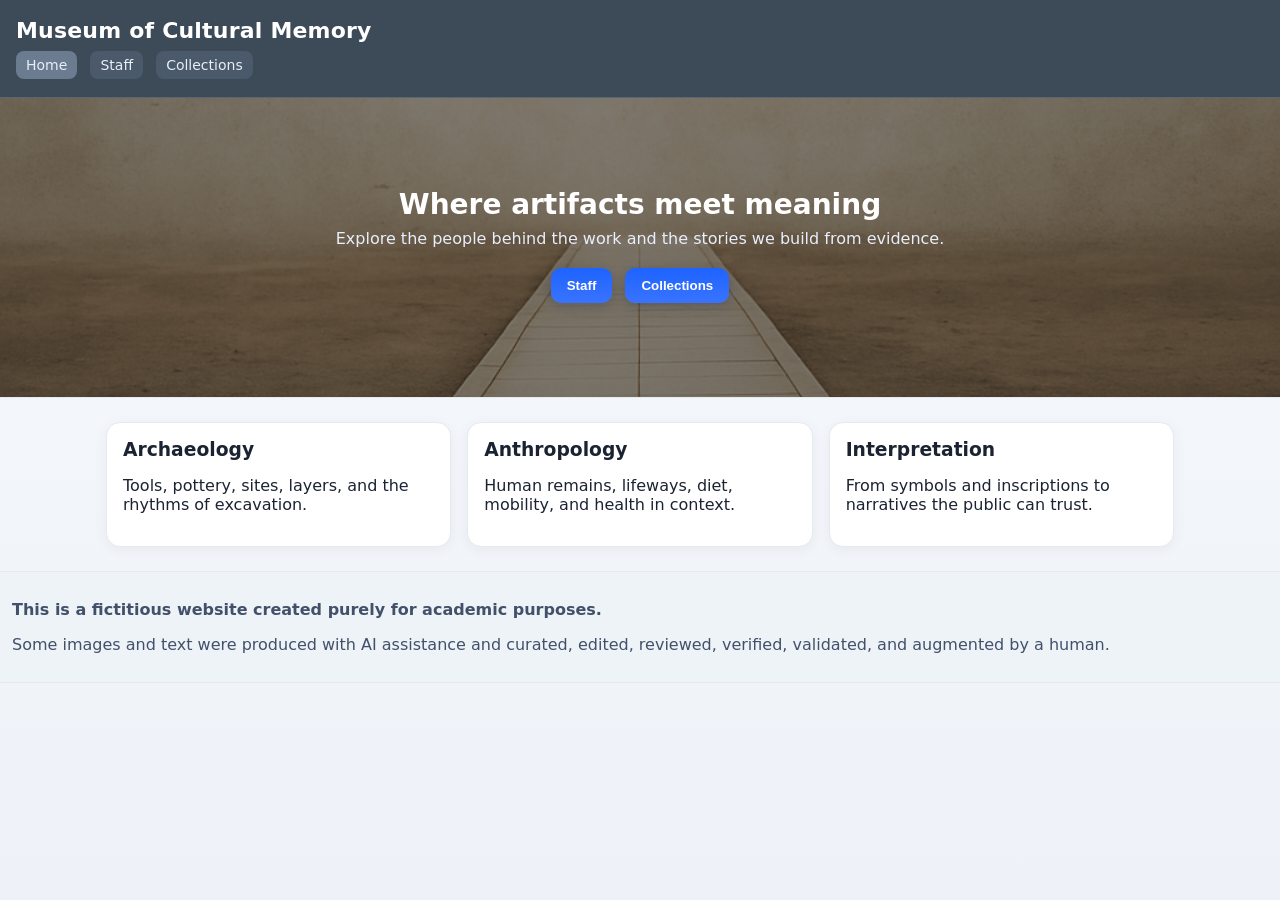
==== index.html @ 85394cfe "mueseum" ====
<!DOCTYPE html>
<html lang="en">
<head>
  <meta charset="utf-8" />
  <meta name="viewport" content="width=device-width, initial-scale=1" />
  <meta name="robots" content="noindex, nofollow">
  <title>Museum of Cultural Memory — Home</title>
  <link rel="stylesheet" href="css/style.css" />
</head>
<body>
  <!-- Top field (full width) -->
  <header class="site-header">
    <h1>Museum of Cultural Memory</h1>
    <nav class="site-nav">
      <a href="index.html" aria-current="page">Home</a>
      <a href="html/staff.html">Staff</a>
      <a href="html/collections.html">Collections</a>
    </nav>
  </header>

  <!-- Hero with background image + central buttons -->
  <section class="hero">
    <div class="hero-inner">
      <h2>Where artifacts meet meaning</h2>
      <p class="hero-sub">Explore the people behind the work and the stories we build from evidence.</p>
      <div class="hero-actions">
        <button onclick="location.href='html/staff.html'">Staff</button>
        <button onclick="location.href='html/collections.html'">Collections</button>
      </div>
    </div>
  </section>

  <!-- Three equal columns across the canvas -->
  <main class="container">
    <section class="triptych">
      <article class="card">
        <h3>Archaeology</h3>
        <p>Tools, pottery, sites, layers, and the rhythms of excavation.</p>
      </article>
      <article class="card">
        <h3>Anthropology</h3>
        <p>Human remains, lifeways, diet, mobility, and health in context.</p>
      </article>
      <article class="card">
        <h3>Interpretation</h3>
        <p>From symbols and inscriptions to narratives the public can trust.</p>
      </article>
    </section>
  </main>

  <!-- Bottom field (full width) with required text -->
  <footer class="site-footer">
    <p><strong>This is a fictitious website created purely for academic purposes.</strong></p>
    <p>Some images and text were produced with AI assistance and curated, edited, reviewed, verified, validated, and augmented by a human.</p>
  </footer>
</body>
</html>
---- css/style.css ----
/* Theme */
:root {
  --bg: #f6f8fb;
  --panel: #ffffff;
  --ink: #1b2333;
  --muted: #5c6877;
  --border: #e6e9ef;
  --accent: #1e63ff;
}

/* Base */
* { box-sizing: border-box; }
html, body { height: 100%; }
body {
  margin: 0;
  font-family: system-ui, -apple-system, Segoe UI, Roboto, Arial, sans-serif;
  color: var(--ink);
  background: linear-gradient(180deg, #f7f9fc 0%, #eef2f8 100%);
}
.container { max-width: 1100px; margin: 24px auto; padding: 0 16px; }

/* Header (Top field full width) */
.site-header {
  background: #3d4b59;
  color: #fff;
  padding: 18px 16px;
  border-bottom: 1px solid rgba(255,255,255,0.15);
}
.site-header h1 { margin: 0 0 8px; font-size: 22px; letter-spacing: .2px; }
.site-nav a {
  display: inline-block;
  color: #e6eef7; text-decoration: none;
  background: #4b5a6a; padding: 6px 10px; border-radius: 8px;
  margin-right: 8px; font-size: 14px;
}
.site-nav a[aria-current="page"] { background: #6b7c90; }

/* Hero with background image */
.hero {
  min-height: 300px;
  display: grid; place-items: center;
  border-bottom: 1px solid var(--border);
  background:
    linear-gradient(0deg, rgba(10,12,18,.40), rgba(10,12,18,.40)),
    url("../images/bg/hero.png") center/cover no-repeat;
}
.hero-inner { text-align: center; color: #fff; padding: 36px 16px; }
.hero-inner h2 { margin: 0 0 8px; font-size: 28px; }
.hero-sub { margin: 0 0 16px; color: #e8eefc; }
.hero-actions button {
  appearance: none; cursor: pointer; border: 0;
  background: linear-gradient(180deg, var(--accent), #3974ff);
  color: #fff; font-weight: 600; padding: 10px 16px; border-radius: 10px;
  margin: 4px; box-shadow: 0 3px 12px rgba(20,40,80,.25);
}

/* Triptych (three equal columns) */
.triptych {
  display: grid; gap: 16px; margin: 24px 0;
  grid-template-columns: repeat(3, 1fr);
}
.card {
  background: var(--panel);
  border: 1px solid var(--border);
  border-radius: 14px;
  padding: 16px;
  box-shadow: 0 3px 14px rgba(0,0,0,.05);
}
.card h3 { margin: 0 0 8px; }

/* Staff cards (alternating layout) */
.staff-card {
  display: flex; gap: 24px; align-items: center;
  background: var(--panel);
  border: 1px solid var(--border);
  border-radius: 14px;
  padding: 18px;
  margin: 16px 0;
}
.staff-card:nth-of-type(even) { flex-direction: row-reverse; }

.staff-media { flex: 0 0 360px; }
.staff-media img {
  width: 100%;
  aspect-ratio: 4 / 3;
  object-fit: cover;
  border-radius: 12px;
  display: block;
}
.staff-content h2 { margin: 0 0 6px; }
.staff-subtitle { color: var(--muted); margin: 0 0 12px; }
.staff-content h3 { margin: 14px 0 8px; font-size: 1rem; }
.staff-content p, .staff-content ul { margin: 0 0 10px; }

/* Collections nav */
.collection-nav { display: flex; gap: 10px; margin: 8px 0 16px; }
.collection-nav button {
  appearance: none; cursor: pointer;
  background: #edf2ff; color: #1b2b6a; border: 1px solid #d6e0ff;
  padding: 8px 12px; border-radius: 8px; font-weight: 600;
}

/* Disclaimer + Footer (Bottom field) */
.disclaimer, .site-footer {
  background: #eef3f8;
  border: 1px solid var(--border);
  border-radius: 12px;
  padding: 12px;
  color: #42506a;
}
.site-footer { border-radius: 0; border-left: 0; border-right: 0; }

/* Mobile */
@media (max-width: 760px) {
  .triptych { grid-template-columns: 1fr; }
  .staff-card, .staff-card:nth-of-type(even) { flex-direction: column; }
  .staff-media { flex-basis: auto; width: 100%; }
}
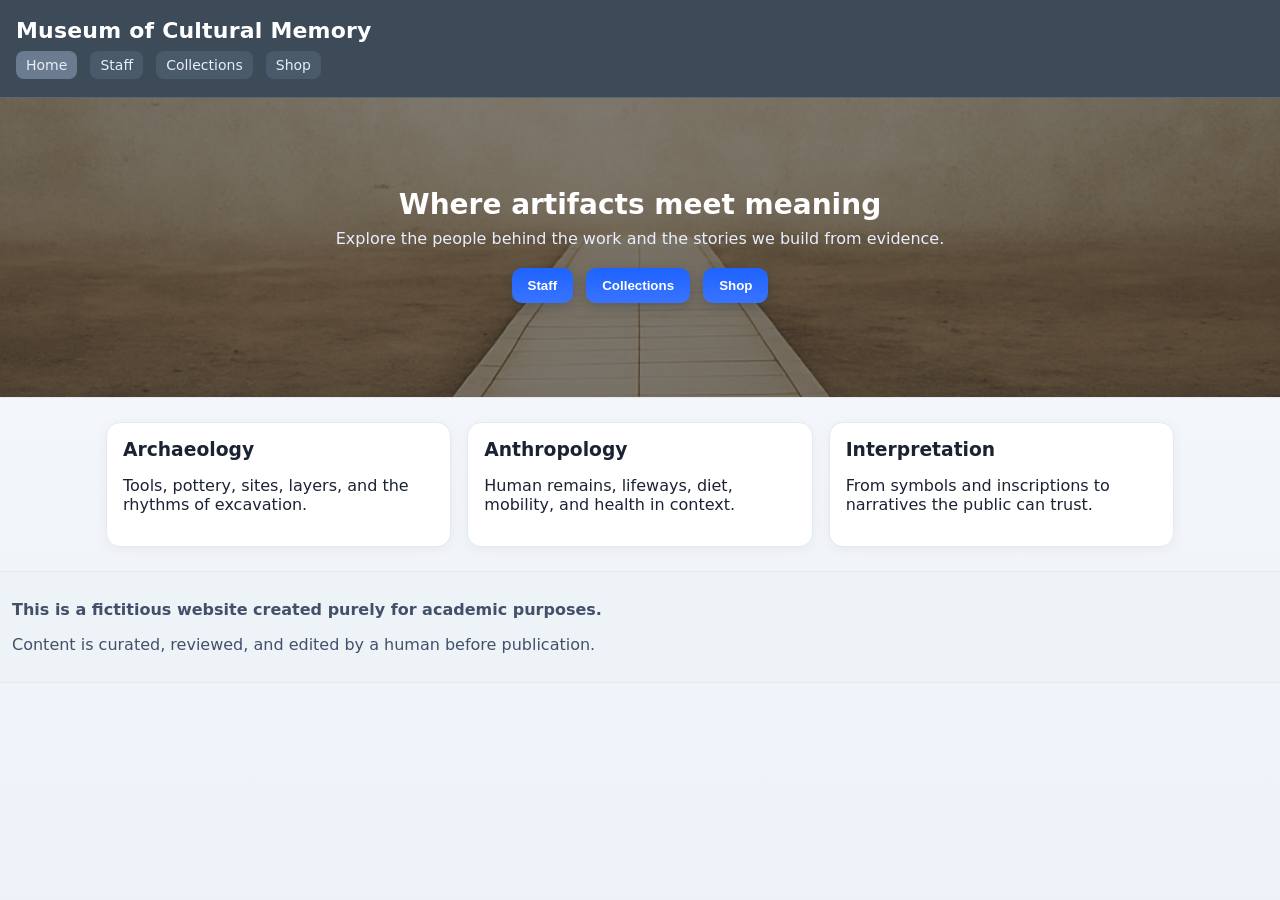
==== commit 9cb9bba0: "committt" ====
--- a/index.html
+++ b/index.html
@@ -2,23 +2,23 @@
 <html lang="en">
 <head>
   <meta charset="utf-8" />
+  <meta name="author" content="Your Name" />
   <meta name="viewport" content="width=device-width, initial-scale=1" />
-  <meta name="robots" content="noindex, nofollow">
+  <meta name="robots" content="noindex, nofollow" />
   <title>Museum of Cultural Memory — Home</title>
   <link rel="stylesheet" href="css/style.css" />
 </head>
 <body>
-  <!-- Top field (full width) -->
   <header class="site-header">
     <h1>Museum of Cultural Memory</h1>
     <nav class="site-nav">
       <a href="index.html" aria-current="page">Home</a>
       <a href="html/staff.html">Staff</a>
       <a href="html/collections.html">Collections</a>
+      <a href="html/shop.html">Shop</a>
     </nav>
   </header>
 
-  <!-- Hero with background image + central buttons -->
   <section class="hero">
     <div class="hero-inner">
       <h2>Where artifacts meet meaning</h2>
@@ -26,11 +26,11 @@
       <div class="hero-actions">
         <button onclick="location.href='html/staff.html'">Staff</button>
         <button onclick="location.href='html/collections.html'">Collections</button>
+        <button onclick="location.href='html/shop.html'">Shop</button>
       </div>
     </div>
   </section>
 
-  <!-- Three equal columns across the canvas -->
   <main class="container">
     <section class="triptych">
       <article class="card">
@@ -48,10 +48,9 @@
     </section>
   </main>
 
-  <!-- Bottom field (full width) with required text -->
   <footer class="site-footer">
     <p><strong>This is a fictitious website created purely for academic purposes.</strong></p>
-    <p>Some images and text were produced with AI assistance and curated, edited, reviewed, verified, validated, and augmented by a human.</p>
+    <p>Content is curated, reviewed, and edited by a human before publication.</p>
   </footer>
 </body>
 </html>
--- a/css/style.css
+++ b/css/style.css
@@ -1,4 +1,6 @@
-/* Theme */
+/* ===========================
+   Global Theme & Base
+   =========================== */
 :root {
   --bg: #f6f8fb;
   --panel: #ffffff;
@@ -8,7 +10,6 @@
   --accent: #1e63ff;
 }
 
-/* Base */
 * { box-sizing: border-box; }
 html, body { height: 100%; }
 body {
@@ -18,8 +19,11 @@
   background: linear-gradient(180deg, #f7f9fc 0%, #eef2f8 100%);
 }
 .container { max-width: 1100px; margin: 24px auto; padding: 0 16px; }
-
-/* Header (Top field full width) */
+.muted { color: var(--muted); }
+
+/* ===========================
+   Header + Top Navigation
+   =========================== */
 .site-header {
   background: #3d4b59;
   color: #fff;
@@ -29,16 +33,24 @@
 .site-header h1 { margin: 0 0 8px; font-size: 22px; letter-spacing: .2px; }
 .site-nav a {
   display: inline-block;
-  color: #e6eef7; text-decoration: none;
-  background: #4b5a6a; padding: 6px 10px; border-radius: 8px;
-  margin-right: 8px; font-size: 14px;
+  color: #e6eef7;
+  text-decoration: none;
+  background: #4b5a6a;
+  padding: 6px 10px;
+  border-radius: 8px;
+  margin-right: 8px;
+  font-size: 14px;
 }
 .site-nav a[aria-current="page"] { background: #6b7c90; }
 
-/* Hero with background image */
+/* ===========================
+   Home: Hero Section
+   (Background image at /images/bg/hero.png)
+   =========================== */
 .hero {
   min-height: 300px;
-  display: grid; place-items: center;
+  display: grid;
+  place-items: center;
   border-bottom: 1px solid var(--border);
   background:
     linear-gradient(0deg, rgba(10,12,18,.40), rgba(10,12,18,.40)),
@@ -48,15 +60,25 @@
 .hero-inner h2 { margin: 0 0 8px; font-size: 28px; }
 .hero-sub { margin: 0 0 16px; color: #e8eefc; }
 .hero-actions button {
-  appearance: none; cursor: pointer; border: 0;
+  appearance: none;
+  cursor: pointer;
+  border: 0;
   background: linear-gradient(180deg, var(--accent), #3974ff);
-  color: #fff; font-weight: 600; padding: 10px 16px; border-radius: 10px;
-  margin: 4px; box-shadow: 0 3px 12px rgba(20,40,80,.25);
-}
-
-/* Triptych (three equal columns) */
+  color: #fff;
+  font-weight: 600;
+  padding: 10px 16px;
+  border-radius: 10px;
+  margin: 4px;
+  box-shadow: 0 3px 12px rgba(20,40,80,.25);
+}
+
+/* ===========================
+   Home: Triptych (3 equal columns)
+   =========================== */
 .triptych {
-  display: grid; gap: 16px; margin: 24px 0;
+  display: grid;
+  gap: 16px;
+  margin: 24px 0;
   grid-template-columns: repeat(3, 1fr);
 }
 .card {
@@ -68,9 +90,13 @@
 }
 .card h3 { margin: 0 0 8px; }
 
-/* Staff cards (alternating layout) */
+/* ===========================
+   Staff: Alternating Cards
+   =========================== */
 .staff-card {
-  display: flex; gap: 24px; align-items: center;
+  display: flex;
+  gap: 24px;
+  align-items: center;
   background: var(--panel);
   border: 1px solid var(--border);
   border-radius: 14px;
@@ -78,7 +104,6 @@
   margin: 16px 0;
 }
 .staff-card:nth-of-type(even) { flex-direction: row-reverse; }
-
 .staff-media { flex: 0 0 360px; }
 .staff-media img {
   width: 100%;
@@ -92,15 +117,160 @@
 .staff-content h3 { margin: 14px 0 8px; font-size: 1rem; }
 .staff-content p, .staff-content ul { margin: 0 0 10px; }
 
-/* Collections nav */
-.collection-nav { display: flex; gap: 10px; margin: 8px 0 16px; }
-.collection-nav button {
-  appearance: none; cursor: pointer;
-  background: #edf2ff; color: #1b2b6a; border: 1px solid #d6e0ff;
-  padding: 8px 12px; border-radius: 8px; font-weight: 600;
-}
-
-/* Disclaimer + Footer (Bottom field) */
+/* ===========================
+   Collections: Subnav Tabs
+   =========================== */
+.collections-subnav {
+  display: flex;
+  gap: 10px;
+  margin: 16px 0;
+}
+.tab-btn {
+  appearance: none;
+  cursor: pointer;
+  border: 1px solid #d6e0ff;
+  background: #edf2ff;
+  color: #1b2b6a;
+  padding: 8px 12px;
+  border-radius: 8px;
+  font-weight: 600;
+}
+.tab-btn.active { background: #cfe0ff; }
+
+/* Section title per rubric */
+.collection-h1 {
+  margin: 8px 0 12px;
+  font-size: 22px;
+  letter-spacing: .2px;
+}
+
+/* ===========================
+   Collections: Gallery & Cards
+   =========================== */
+.gallery {
+  display: grid;
+  grid-template-columns: 1.1fr 1.1fr; /* two columns on desktop */
+  gap: 16px;
+}
+.artifact-card {
+  display: flex;
+  gap: 18px;
+  padding: 16px;
+  border: 1px solid var(--border);
+  border-radius: 12px;
+  background: var(--panel);
+}
+.artifact-media { flex: 0 0 320px; }
+.artifact-media img {
+  width: 100%;
+  height: auto;
+  border-radius: 10px;
+  display: block;
+}
+.artifact-content h2 { margin: 0 0 8px; font-size: 18px; }
+
+/* Metadata grid (14 fields, scannable) */
+.meta-grid {
+  display: grid;
+  grid-template-columns: 180px 1fr;
+  gap: 6px 10px;
+  margin: 6px 0 0;
+}
+.meta-grid dt { color: var(--muted); font-weight: 600; }
+.meta-grid dd { margin: 0; line-height: 1.5; }
+
+/* ===========================
+   Shop: Grid & Items (Phase 1)
+   =========================== */
+.shop-grid {
+  display: grid;
+  grid-template-columns: 1.1fr 1.1fr;
+  gap: 16px;
+  margin-top: 10px;
+}
+.souvenir-item {
+  display: flex;
+  gap: 16px;
+  padding: 14px;
+  border: 1px solid var(--border);
+  border-radius: 12px;
+  background: var(--panel);
+}
+.souvenir-img {
+  width: 220px;
+  height: auto;
+  border-radius: 10px;
+  display: block;
+  cursor: zoom-in;
+  transition: transform .2s ease;
+}
+.souvenir-img:hover { transform: scale(1.02); }
+.souvenir-info h2 { margin: 0 0 6px; font-size: 18px; }
+.souvenir-info .desc { margin: 0 0 6px; line-height: 1.45; }
+.price { font-weight: 700; margin: 6px 0; }
+.add-btn {
+  appearance: none;
+  cursor: pointer;
+  border: 1px solid #d6e0ff;
+  background: #edf2ff;
+  color: #1b2b6a;
+  padding: 8px 12px;
+  border-radius: 8px;
+  font-weight: 600;
+}
+.add-btn:hover { background: #cfe0ff; }
+
+/* ===========================
+   Modal (shared for Shop items)
+   =========================== */
+.modal {
+  position: fixed;
+  inset: 0;
+  z-index: 1000;
+  display: grid;
+  place-items: center;
+}
+.modal[hidden] { display: none !important; }
+.modal-backdrop {
+  position: absolute;
+  inset: 0;
+  background: rgba(10, 12, 18, 0.55);
+}
+.modal-dialog {
+  position: relative;
+  z-index: 2;
+  max-width: 720px;
+  width: calc(100% - 32px);
+  background: var(--panel);
+  color: var(--ink);
+  border: 1px solid var(--border);
+  border-radius: 14px;
+  padding: 16px;
+  box-shadow: 0 12px 36px rgba(0,0,0,.35);
+  outline: none;
+}
+.modal-dialog img {
+  width: 100%;
+  height: auto;
+  border-radius: 10px;
+  display: block;
+  margin-bottom: 10px;
+}
+.modal-price { font-weight: 700; margin: 6px 0 12px; }
+.modal-close {
+  position: absolute;
+  top: 8px; right: 8px;
+  border: 0;
+  background: transparent;
+  font-size: 24px;
+  line-height: 1;
+  cursor: pointer;
+  color: #6b7c90;
+}
+
+/* ===========================
+   Footer / Disclaimer blocks
+   =========================== */
 .disclaimer, .site-footer {
   background: #eef3f8;
   border: 1px solid var(--border);
@@ -108,11 +278,30 @@
   padding: 12px;
   color: #42506a;
 }
-.site-footer { border-radius: 0; border-left: 0; border-right: 0; }
-
-/* Mobile */
-@media (max-width: 760px) {
+.site-footer {
+  border-radius: 0;
+  border-left: 0; border-right: 0;
+}
+
+/* ===========================
+   Responsive
+   =========================== */
+@media (max-width: 980px) {
+  /* Home */
   .triptych { grid-template-columns: 1fr; }
+
+  /* Staff */
   .staff-card, .staff-card:nth-of-type(even) { flex-direction: column; }
   .staff-media { flex-basis: auto; width: 100%; }
-}
+
+  /* Collections */
+  .gallery { grid-template-columns: 1fr; }
+  .artifact-card { flex-direction: column; }
+  .artifact-media { flex: none; width: 100%; }
+  .meta-grid { grid-template-columns: 1fr; }
+
+  /* Shop */
+  .shop-grid { grid-template-columns: 1fr; }
+  .souvenir-item { flex-direction: column; }
+  .souvenir-img { width: 100%; }
+}
